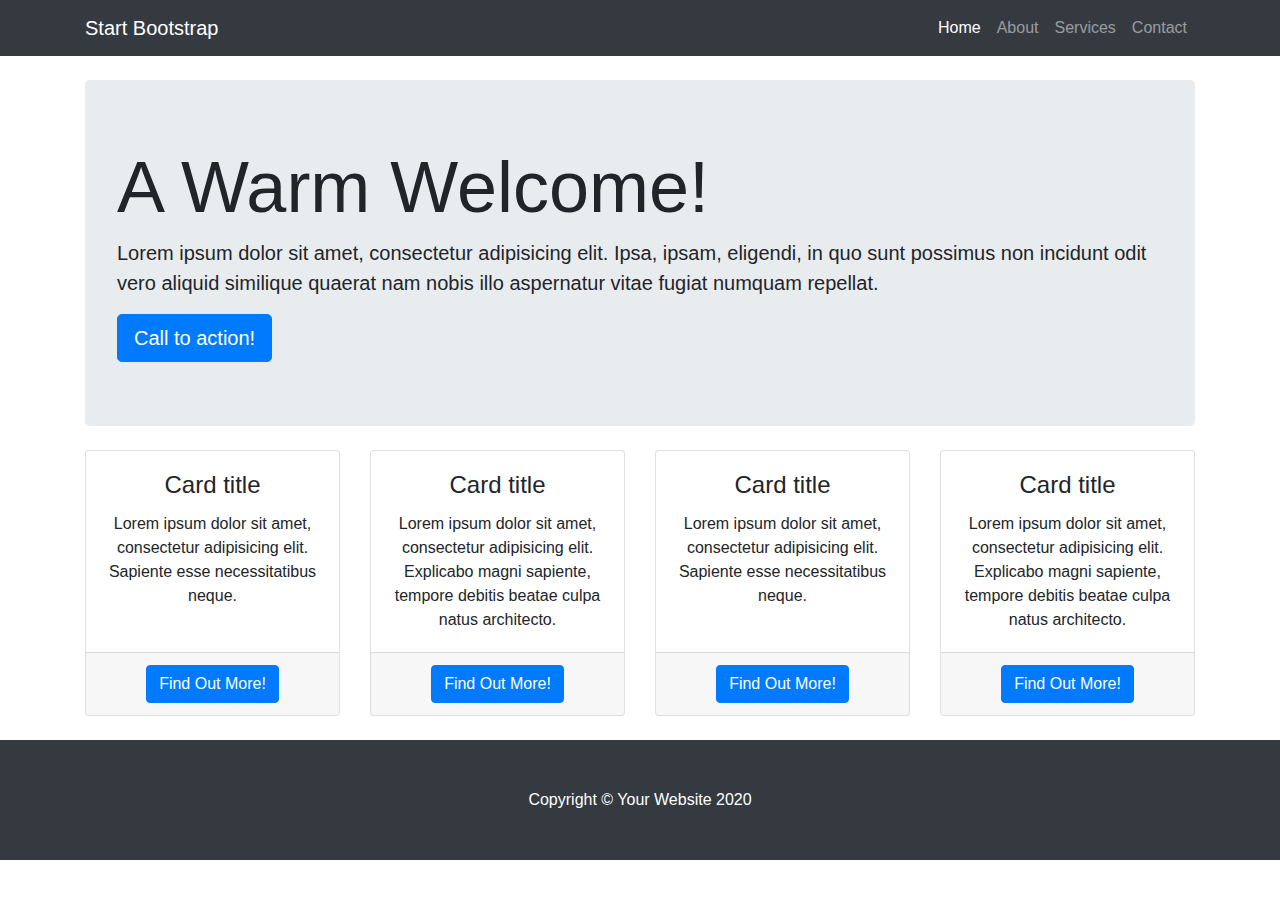
==== index.html @ 537cbae6 "Website" ====
<!DOCTYPE html>
<html lang="en">

<head>

  <meta charset="utf-8">
  <meta name="viewport" content="width=device-width, initial-scale=1, shrink-to-fit=no">
  <meta name="description" content="">
  <meta name="author" content="">

  <title>Heroic Features - Start Bootstrap Template</title>

  <!-- Bootstrap core CSS -->
  <link href="vendor/bootstrap/css/bootstrap.min.css" rel="stylesheet">

  <!-- Custom styles for this template -->
  <link href="css/heroic-features.css" rel="stylesheet">

</head>

<body>

  <!-- Navigation -->
  <nav class="navbar navbar-expand-lg navbar-dark bg-dark fixed-top">
    <div class="container">
      <a class="navbar-brand" href="#">Start Bootstrap</a>
      <button class="navbar-toggler" type="button" data-toggle="collapse" data-target="#navbarResponsive" aria-controls="navbarResponsive" aria-expanded="false" aria-label="Toggle navigation">
        <span class="navbar-toggler-icon"></span>
      </button>
      <div class="collapse navbar-collapse" id="navbarResponsive">
        <ul class="navbar-nav ml-auto">
          <li class="nav-item active">
            <a class="nav-link" href="#">Home
              <span class="sr-only">(current)</span>
            </a>
          </li>
          <li class="nav-item">
            <a class="nav-link" href="#">About</a>
          </li>
          <li class="nav-item">
            <a class="nav-link" href="#">Services</a>
          </li>
          <li class="nav-item">
            <a class="nav-link" href="#">Contact</a>
          </li>
        </ul>
      </div>
    </div>
  </nav>

  <!-- Page Content -->
  <div class="container">

    <!-- Jumbotron Header -->
    <header class="jumbotron my-4">
      <h1 class="display-3">A Warm Welcome!</h1>
      <p class="lead">Lorem ipsum dolor sit amet, consectetur adipisicing elit. Ipsa, ipsam, eligendi, in quo sunt possimus non incidunt odit vero aliquid similique quaerat nam nobis illo aspernatur vitae fugiat numquam repellat.</p>
      <a href="#" class="btn btn-primary btn-lg">Call to action!</a>
    </header>

    <!-- Page Features -->
    <div class="row text-center">

      <div class="col-lg-3 col-md-6 mb-4">
        <div class="card h-100">
          <img class="card-img-top" src="http://placehold.it/500x325" alt="">
          <div class="card-body">
            <h4 class="card-title">Card title</h4>
            <p class="card-text">Lorem ipsum dolor sit amet, consectetur adipisicing elit. Sapiente esse necessitatibus neque.</p>
          </div>
          <div class="card-footer">
            <a href="#" class="btn btn-primary">Find Out More!</a>
          </div>
        </div>
      </div>

      <div class="col-lg-3 col-md-6 mb-4">
        <div class="card h-100">
          <img class="card-img-top" src="http://placehold.it/500x325" alt="">
          <div class="card-body">
            <h4 class="card-title">Card title</h4>
            <p class="card-text">Lorem ipsum dolor sit amet, consectetur adipisicing elit. Explicabo magni sapiente, tempore debitis beatae culpa natus architecto.</p>
          </div>
          <div class="card-footer">
            <a href="#" class="btn btn-primary">Find Out More!</a>
          </div>
        </div>
      </div>

      <div class="col-lg-3 col-md-6 mb-4">
        <div class="card h-100">
          <img class="card-img-top" src="http://placehold.it/500x325" alt="">
          <div class="card-body">
            <h4 class="card-title">Card title</h4>
            <p class="card-text">Lorem ipsum dolor sit amet, consectetur adipisicing elit. Sapiente esse necessitatibus neque.</p>
          </div>
          <div class="card-footer">
            <a href="#" class="btn btn-primary">Find Out More!</a>
          </div>
        </div>
      </div>

      <div class="col-lg-3 col-md-6 mb-4">
        <div class="card h-100">
          <img class="card-img-top" src="http://placehold.it/500x325" alt="">
          <div class="card-body">
            <h4 class="card-title">Card title</h4>
            <p class="card-text">Lorem ipsum dolor sit amet, consectetur adipisicing elit. Explicabo magni sapiente, tempore debitis beatae culpa natus architecto.</p>
          </div>
          <div class="card-footer">
            <a href="#" class="btn btn-primary">Find Out More!</a>
          </div>
        </div>
      </div>

    </div>
    <!-- /.row -->

  </div>
  <!-- /.container -->

  <!-- Footer -->
  <footer class="py-5 bg-dark">
    <div class="container">
      <p class="m-0 text-center text-white">Copyright &copy; Your Website 2020</p>
    </div>
    <!-- /.container -->
  </footer>

  <!-- Bootstrap core JavaScript -->
  <script src="vendor/jquery/jquery.min.js"></script>
  <script src="vendor/bootstrap/js/bootstrap.bundle.min.js"></script>

</body>

</html>
---- css/heroic-features.css ----
/*!
 * Start Bootstrap - Heroic Features (https://startbootstrap.com/templates/heroic-features)
 * Copyright 2013-2020 Start Bootstrap
 * Licensed under MIT (https://github.com/StartBootstrap/startbootstrap-heroic-features/blob/master/LICENSE)
 */
body {
  padding-top: 56px;
}
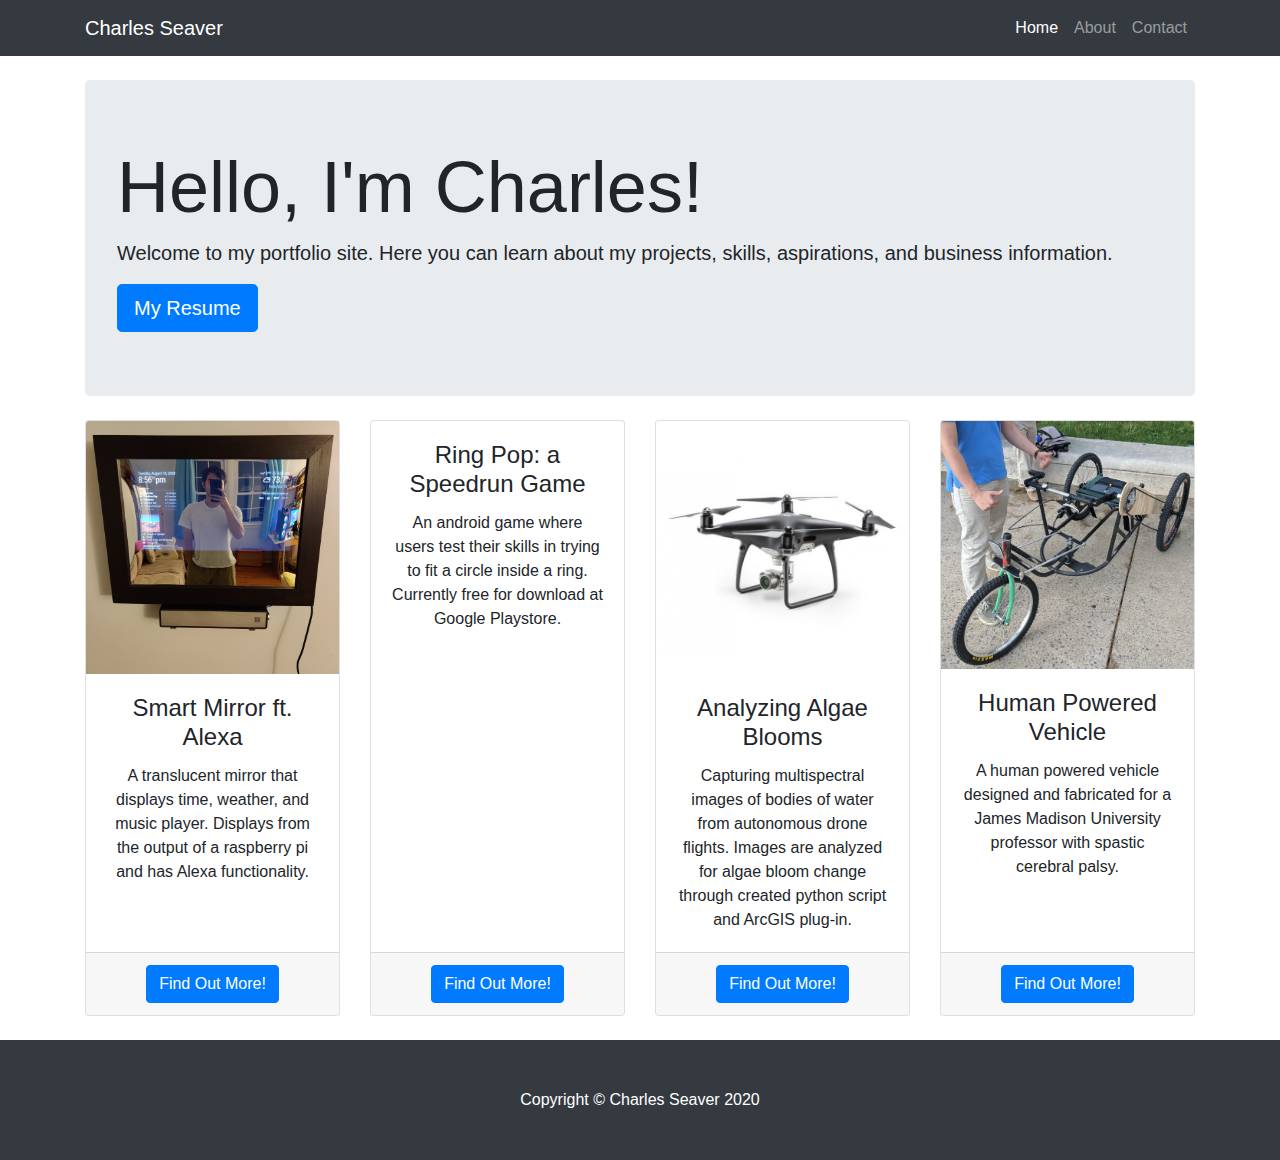
==== commit eaf1670e: "more content" ====
--- a/index.html
+++ b/index.html
@@ -5,16 +5,17 @@
 
   <meta charset="utf-8">
   <meta name="viewport" content="width=device-width, initial-scale=1, shrink-to-fit=no">
-  <meta name="description" content="">
-  <meta name="author" content="">
+  <meta name="description" content="Charles is an engineering major with minors in computer science, robotics, and mathematics at James Madison University. He is a skilled programmer and engineering, and wishes to combine the two in his future career.">
+  <meta name="author" content="Charles Seaver">
 
-  <title>Heroic Features - Start Bootstrap Template</title>
+  <title>Portfolio &#124; Charles Seaver</title>
 
   <!-- Bootstrap core CSS -->
   <link href="vendor/bootstrap/css/bootstrap.min.css" rel="stylesheet">
 
   <!-- Custom styles for this template -->
   <link href="css/heroic-features.css" rel="stylesheet">
+  <link href="css/custom.css" rel="stylesheet">
 
 </head>
 
@@ -23,25 +24,22 @@
   <!-- Navigation -->
   <nav class="navbar navbar-expand-lg navbar-dark bg-dark fixed-top">
     <div class="container">
-      <a class="navbar-brand" href="#">Start Bootstrap</a>
+      <a class="navbar-brand" href="#">Charles Seaver</a>
       <button class="navbar-toggler" type="button" data-toggle="collapse" data-target="#navbarResponsive" aria-controls="navbarResponsive" aria-expanded="false" aria-label="Toggle navigation">
         <span class="navbar-toggler-icon"></span>
       </button>
       <div class="collapse navbar-collapse" id="navbarResponsive">
         <ul class="navbar-nav ml-auto">
           <li class="nav-item active">
-            <a class="nav-link" href="#">Home
+            <a class="nav-link" href="index.html">Home
               <span class="sr-only">(current)</span>
             </a>
           </li>
           <li class="nav-item">
-            <a class="nav-link" href="#">About</a>
+            <a class="nav-link" href="about.html">About</a>
           </li>
           <li class="nav-item">
-            <a class="nav-link" href="#">Services</a>
-          </li>
-          <li class="nav-item">
-            <a class="nav-link" href="#">Contact</a>
+            <a class="nav-link" href="contact.html">Contact</a>
           </li>
         </ul>
       </div>
@@ -53,9 +51,10 @@
 
     <!-- Jumbotron Header -->
     <header class="jumbotron my-4">
-      <h1 class="display-3">A Warm Welcome!</h1>
-      <p class="lead">Lorem ipsum dolor sit amet, consectetur adipisicing elit. Ipsa, ipsam, eligendi, in quo sunt possimus non incidunt odit vero aliquid similique quaerat nam nobis illo aspernatur vitae fugiat numquam repellat.</p>
-      <a href="#" class="btn btn-primary btn-lg">Call to action!</a>
+      <h1 class="display-3">Hello, I'm Charles!</h1>
+      <p class="lead">Welcome to my portfolio site. 
+      Here you can learn about my projects, skills, aspirations, and business information.</p>
+      <a href="resume.html" class="btn btn-primary btn-lg">My Resume</a>
     </header>
 
     <!-- Page Features -->
@@ -63,56 +62,55 @@
 
       <div class="col-lg-3 col-md-6 mb-4">
         <div class="card h-100">
-          <img class="card-img-top" src="http://placehold.it/500x325" alt="">
+          <img class="card-img-top" src="images/mirror.jpg" alt="">
           <div class="card-body">
-            <h4 class="card-title">Card title</h4>
-            <p class="card-text">Lorem ipsum dolor sit amet, consectetur adipisicing elit. Sapiente esse necessitatibus neque.</p>
+            <h4 class="card-title">Smart Mirror ft. Alexa</h4>
+            <p class="card-text">A translucent mirror that displays time, weather, and music player. Displays from the output of a raspberry pi and has Alexa functionality. </p>
           </div>
           <div class="card-footer">
-            <a href="#" class="btn btn-primary">Find Out More!</a>
+            <a href="project1.html" class="btn btn-primary">Find Out More!</a>
           </div>
         </div>
       </div>
 
       <div class="col-lg-3 col-md-6 mb-4">
         <div class="card h-100">
-          <img class="card-img-top" src="http://placehold.it/500x325" alt="">
+          <img class="card-img-top" src="images/Ring Pop Logo.png" alt="">
           <div class="card-body">
-            <h4 class="card-title">Card title</h4>
-            <p class="card-text">Lorem ipsum dolor sit amet, consectetur adipisicing elit. Explicabo magni sapiente, tempore debitis beatae culpa natus architecto.</p>
+            <h4 class="card-title">Ring Pop: a Speedrun Game</h4>
+            <p class="card-text">An android game where users test their skills in trying to fit a circle inside a ring. Currently free for download at Google Playstore.</p>
           </div>
           <div class="card-footer">
-            <a href="#" class="btn btn-primary">Find Out More!</a>
+            <a href="project2.html" class="btn btn-primary">Find Out More!</a>
           </div>
         </div>
       </div>
 
       <div class="col-lg-3 col-md-6 mb-4">
         <div class="card h-100">
-          <img class="card-img-top" src="http://placehold.it/500x325" alt="">
+          <img class="card-img-top" src="images/drone.jpg" alt="">
           <div class="card-body">
-            <h4 class="card-title">Card title</h4>
-            <p class="card-text">Lorem ipsum dolor sit amet, consectetur adipisicing elit. Sapiente esse necessitatibus neque.</p>
+            <h4 class="card-title">Analyzing Algae Blooms</h4>
+            <p class="card-text">Capturing multispectral images of bodies of water from autonomous drone flights. Images are analyzed for algae bloom change through created python script and ArcGIS plug-in.</p>
           </div>
           <div class="card-footer">
-            <a href="#" class="btn btn-primary">Find Out More!</a>
+            <a href="project3.html" class="btn btn-primary">Find Out More!</a>
           </div>
         </div>
       </div>
 
       <div class="col-lg-3 col-md-6 mb-4">
         <div class="card h-100">
-          <img class="card-img-top" src="http://placehold.it/500x325" alt="">
+          <img class="card-img-top" src="images/bike.jpg" alt="">
           <div class="card-body">
-            <h4 class="card-title">Card title</h4>
-            <p class="card-text">Lorem ipsum dolor sit amet, consectetur adipisicing elit. Explicabo magni sapiente, tempore debitis beatae culpa natus architecto.</p>
+            <h4 class="card-title">Human Powered Vehicle</h4>
+            <p class="card-text">A human powered vehicle designed and fabricated for a James Madison University professor with spastic cerebral palsy. </p>
           </div>
           <div class="card-footer">
-            <a href="#" class="btn btn-primary">Find Out More!</a>
+            <a href="project4.html" class="btn btn-primary">Find Out More!</a>
           </div>
         </div>
       </div>
-
     </div>
     <!-- /.row -->
 
@@ -122,7 +120,7 @@
   <!-- Footer -->
   <footer class="py-5 bg-dark">
     <div class="container">
-      <p class="m-0 text-center text-white">Copyright &copy; Your Website 2020</p>
+      <p class="m-0 text-center text-white">Copyright &copy; Charles Seaver 2020</p>
     </div>
     <!-- /.container -->
   </footer>
--- a/css/custom.css
+++ b/css/custom.css
@@ -0,0 +1,15 @@
+h1.display-4 {
+    padding-top: 20px;
+}
+
+#aboutme {
+	padding-bottom: 20px;
+}
+
+#resume {
+	background-color: #525659;
+}
+
+#resume-background{
+	background-color: #525659;
+}
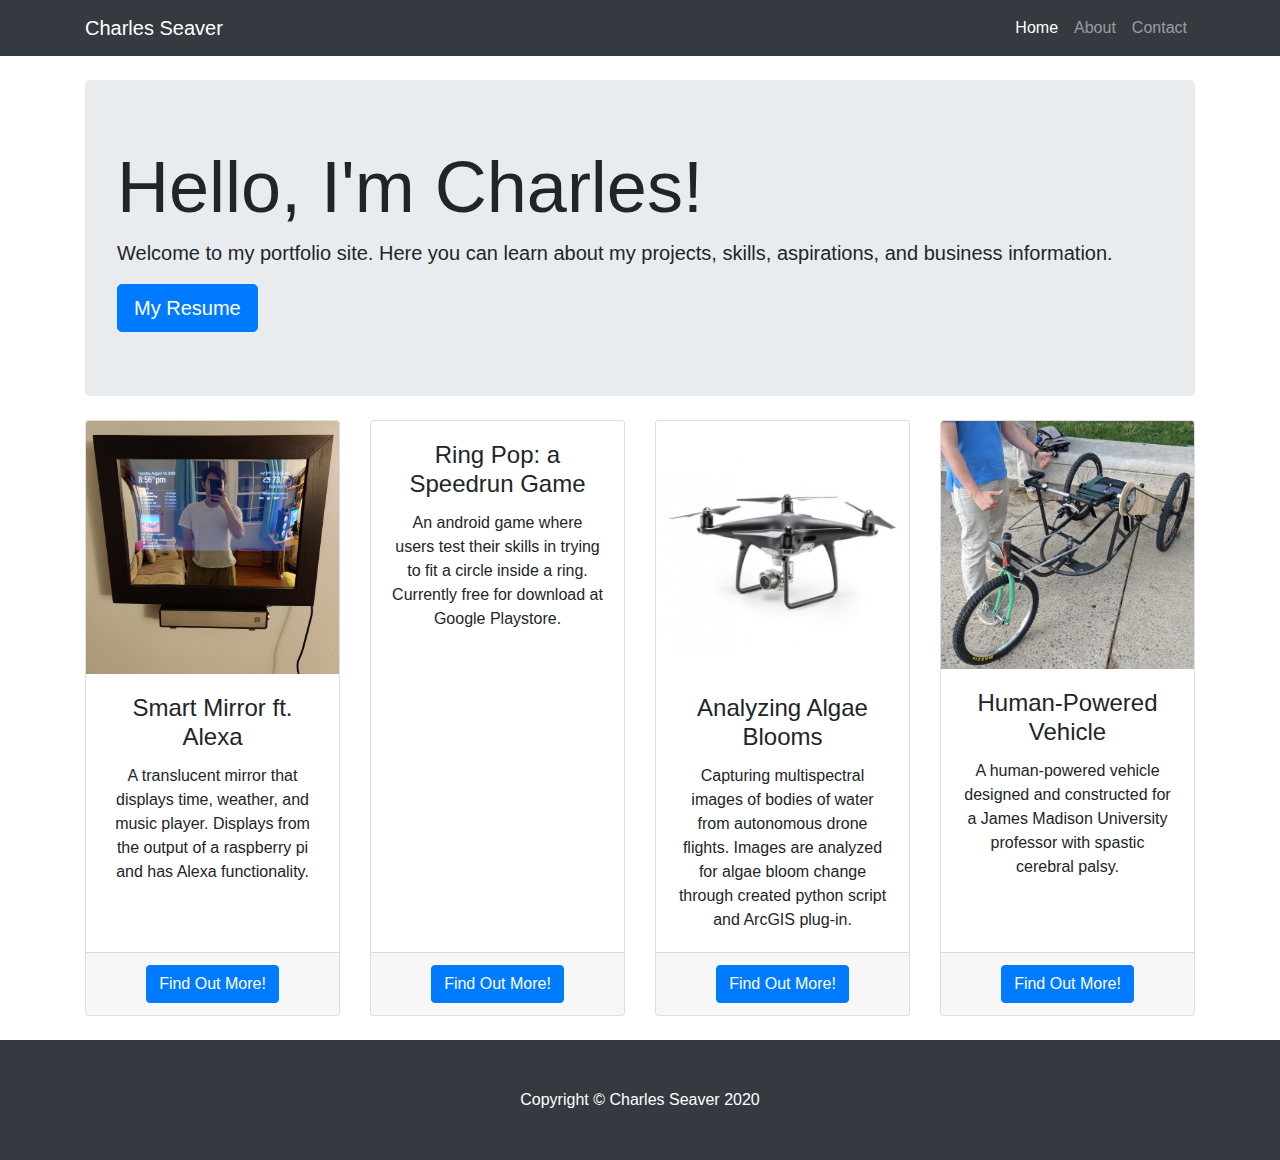
==== commit 65c5bd62: "Finalizing portfolio" ====
--- a/index.html
+++ b/index.html
@@ -68,7 +68,7 @@
             <p class="card-text">A translucent mirror that displays time, weather, and music player. Displays from the output of a raspberry pi and has Alexa functionality. </p>
           </div>
           <div class="card-footer">
-            <a href="project1.html" class="btn btn-primary">Find Out More!</a>
+            <a href="smartmirror.html" class="btn btn-primary">Find Out More!</a>
           </div>
         </div>
       </div>
@@ -81,7 +81,7 @@
             <p class="card-text">An android game where users test their skills in trying to fit a circle inside a ring. Currently free for download at Google Playstore.</p>
           </div>
           <div class="card-footer">
-            <a href="project2.html" class="btn btn-primary">Find Out More!</a>
+            <a href="ringpop.html" class="btn btn-primary">Find Out More!</a>
           </div>
         </div>
       </div>
@@ -94,7 +94,7 @@
             <p class="card-text">Capturing multispectral images of bodies of water from autonomous drone flights. Images are analyzed for algae bloom change through created python script and ArcGIS plug-in.</p>
           </div>
           <div class="card-footer">
-            <a href="project3.html" class="btn btn-primary">Find Out More!</a>
+            <a href="drone.html" class="btn btn-primary">Find Out More!</a>
           </div>
         </div>
       </div>
@@ -103,17 +103,16 @@
         <div class="card h-100">
           <img class="card-img-top" src="images/bike.jpg" alt="">
           <div class="card-body">
-            <h4 class="card-title">Human Powered Vehicle</h4>
-            <p class="card-text">A human powered vehicle designed and fabricated for a James Madison University professor with spastic cerebral palsy. </p>
+            <h4 class="card-title">Human-Powered Vehicle</h4>
+            <p class="card-text">A human-powered vehicle designed and constructed for a James Madison University professor with spastic cerebral palsy. </p>
           </div>
           <div class="card-footer">
-            <a href="project4.html" class="btn btn-primary">Find Out More!</a>
+            <a href="HPV.html" class="btn btn-primary">Find Out More!</a>
           </div>
         </div>
       </div>
     </div>
     <!-- /.row -->
-
   </div>
   <!-- /.container -->
 
--- a/css/custom.css
+++ b/css/custom.css
@@ -10,6 +10,10 @@
 	background-color: #525659;
 }
 
-#resume-background{
+#resume-background {
 	background-color: #525659;
 }
+
+#bike {
+	padding: 0 0 20px 0;
+}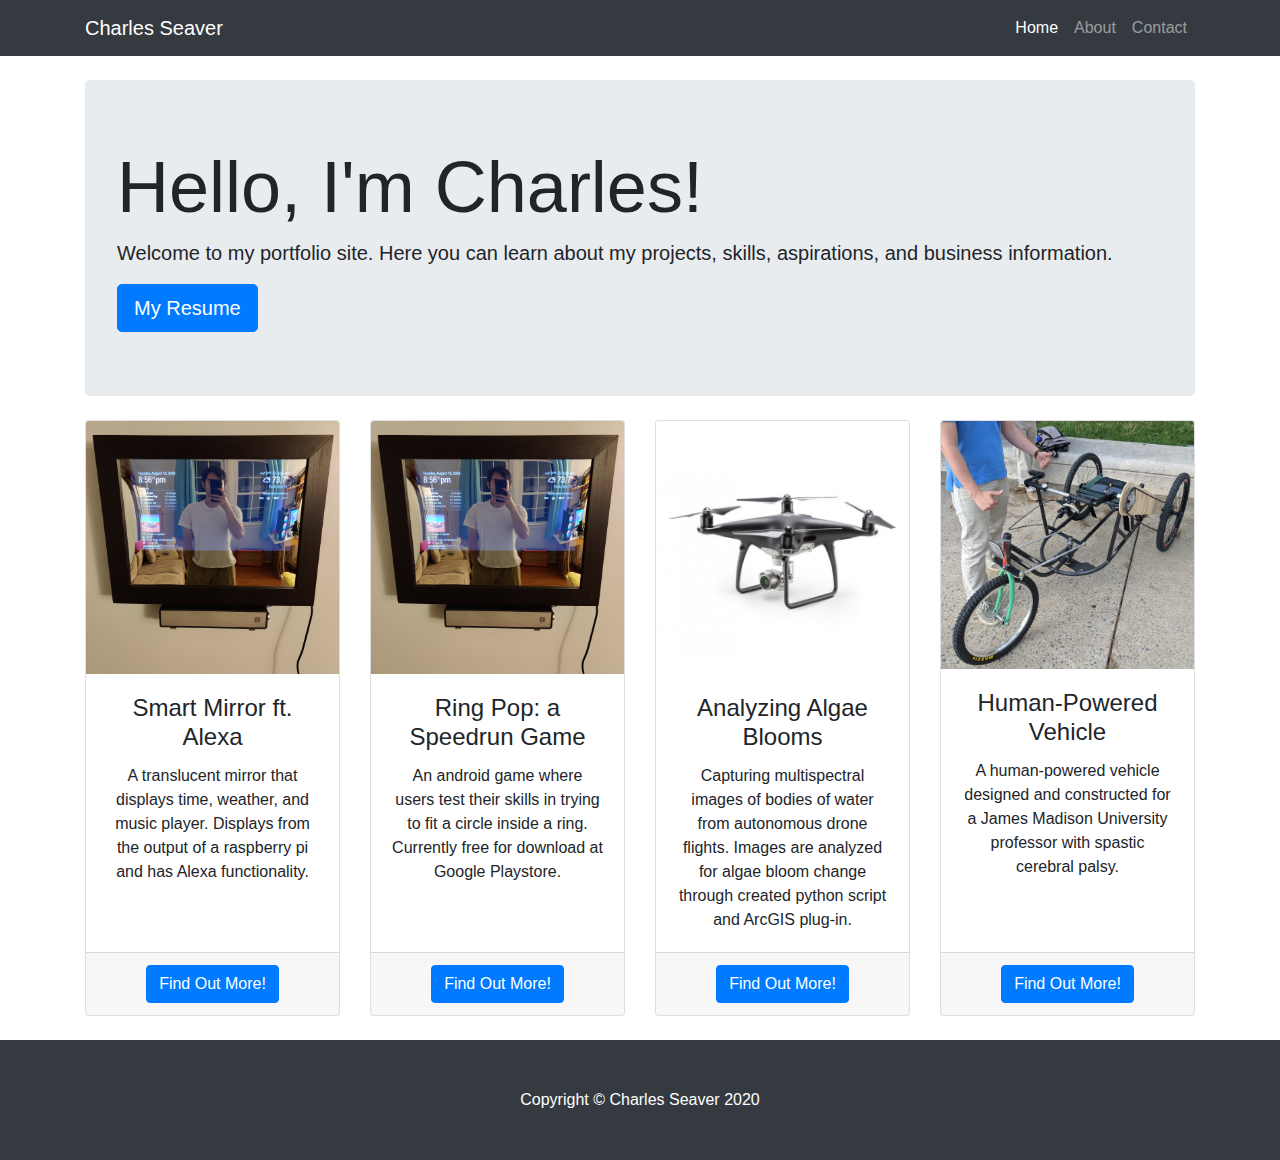
==== commit 430cd862: "Update index.html" ====
--- a/index.html
+++ b/index.html
@@ -75,7 +75,7 @@
 
       <div class="col-lg-3 col-md-6 mb-4">
         <div class="card h-100">
-          <img class="card-img-top" src="images/Ring Pop Logo.png" alt="">
+          <img class="card-img-top" src="images/mirror.jpg" alt="">
           <div class="card-body">
             <h4 class="card-title">Ring Pop: a Speedrun Game</h4>
             <p class="card-text">An android game where users test their skills in trying to fit a circle inside a ring. Currently free for download at Google Playstore.</p>
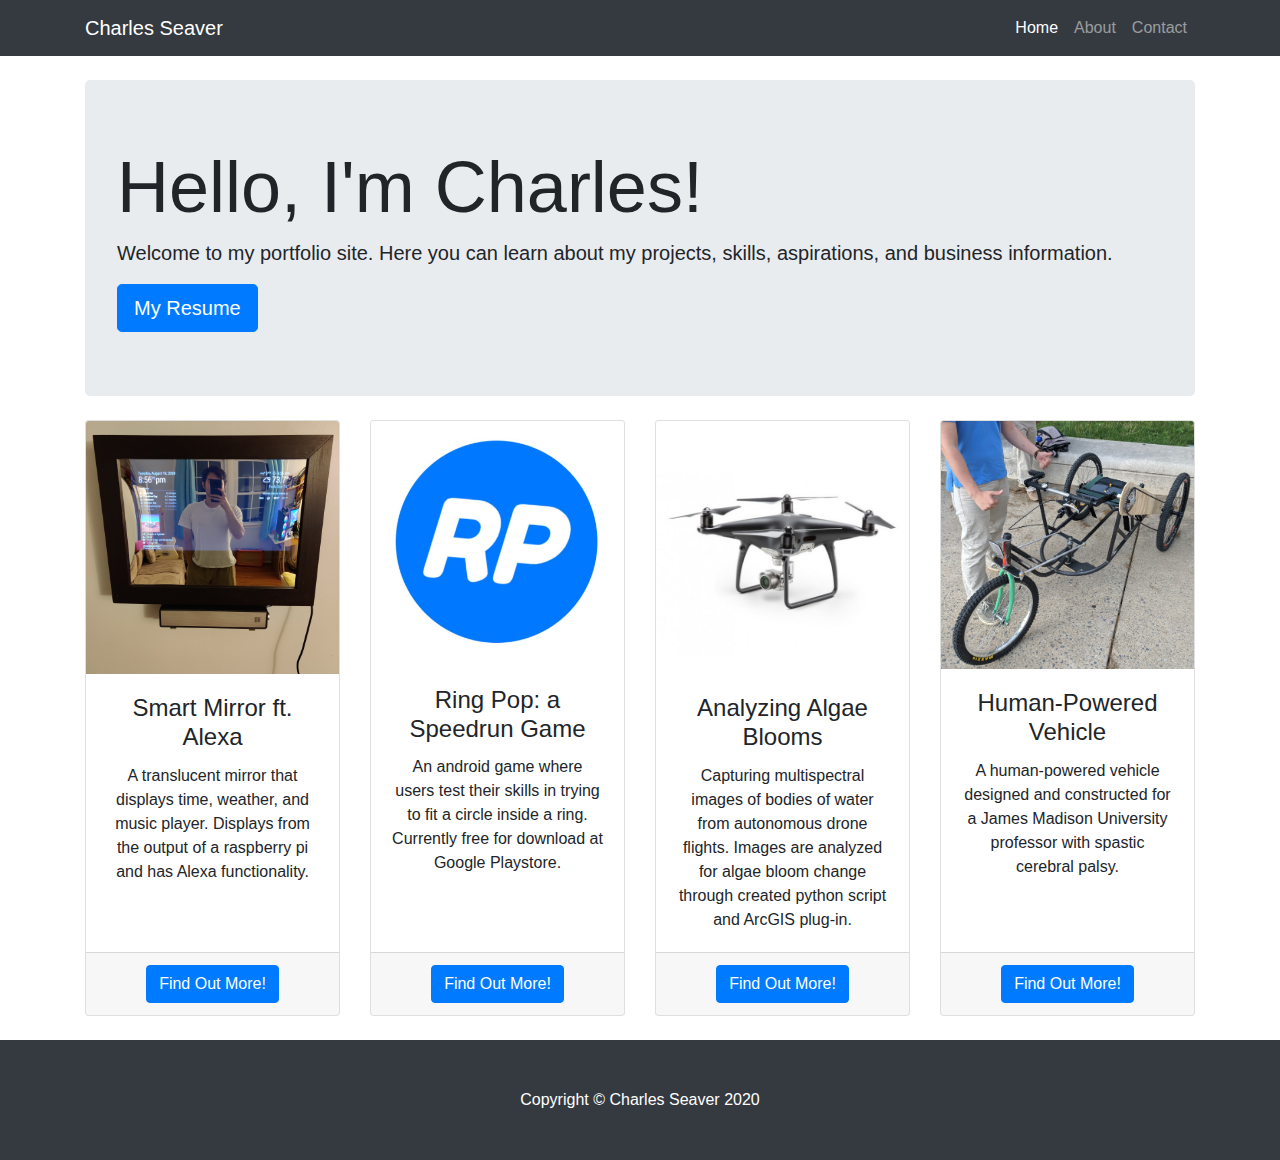
==== commit 0174e57b: "fix pictures" ====
--- a/index.html
+++ b/index.html
@@ -75,7 +75,7 @@
 
       <div class="col-lg-3 col-md-6 mb-4">
         <div class="card h-100">
-          <img class="card-img-top" src="images/mirror.jpg" alt="">
+          <img class="card-img-top" src="images/ringpop.jpg" alt="">
           <div class="card-body">
             <h4 class="card-title">Ring Pop: a Speedrun Game</h4>
             <p class="card-text">An android game where users test their skills in trying to fit a circle inside a ring. Currently free for download at Google Playstore.</p>
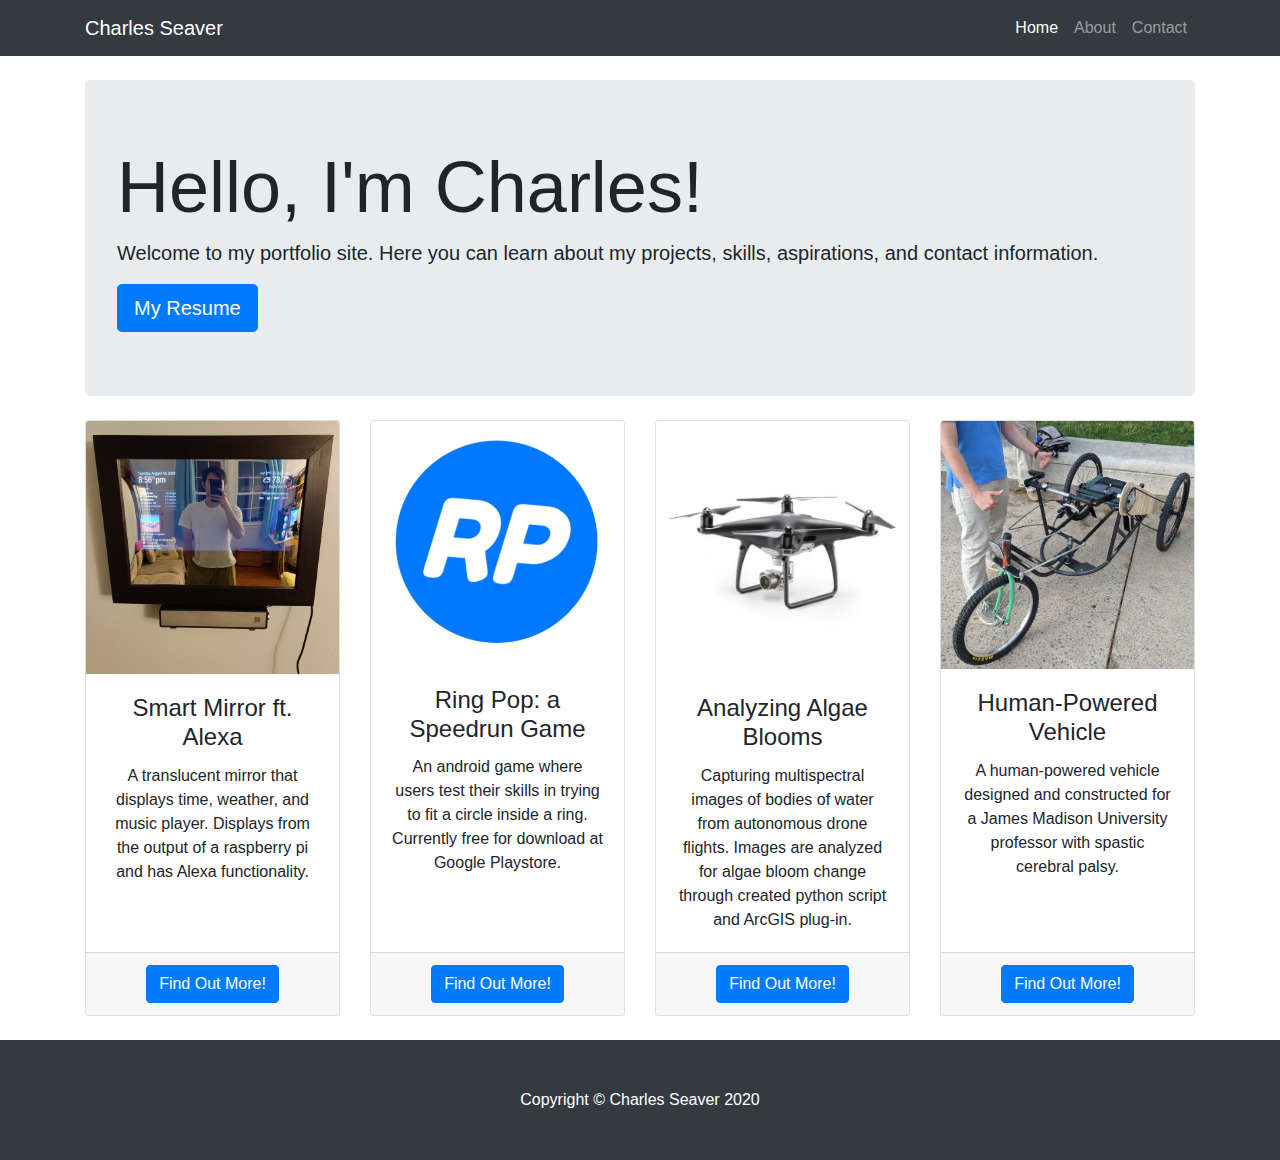
==== commit d359a9f5: "change wording" ====
--- a/index.html
+++ b/index.html
@@ -53,7 +53,7 @@
     <header class="jumbotron my-4">
       <h1 class="display-3">Hello, I'm Charles!</h1>
       <p class="lead">Welcome to my portfolio site. 
-      Here you can learn about my projects, skills, aspirations, and business information.</p>
+      Here you can learn about my projects, skills, aspirations, and contact information.</p>
       <a href="resume.html" class="btn btn-primary btn-lg">My Resume</a>
     </header>
 
